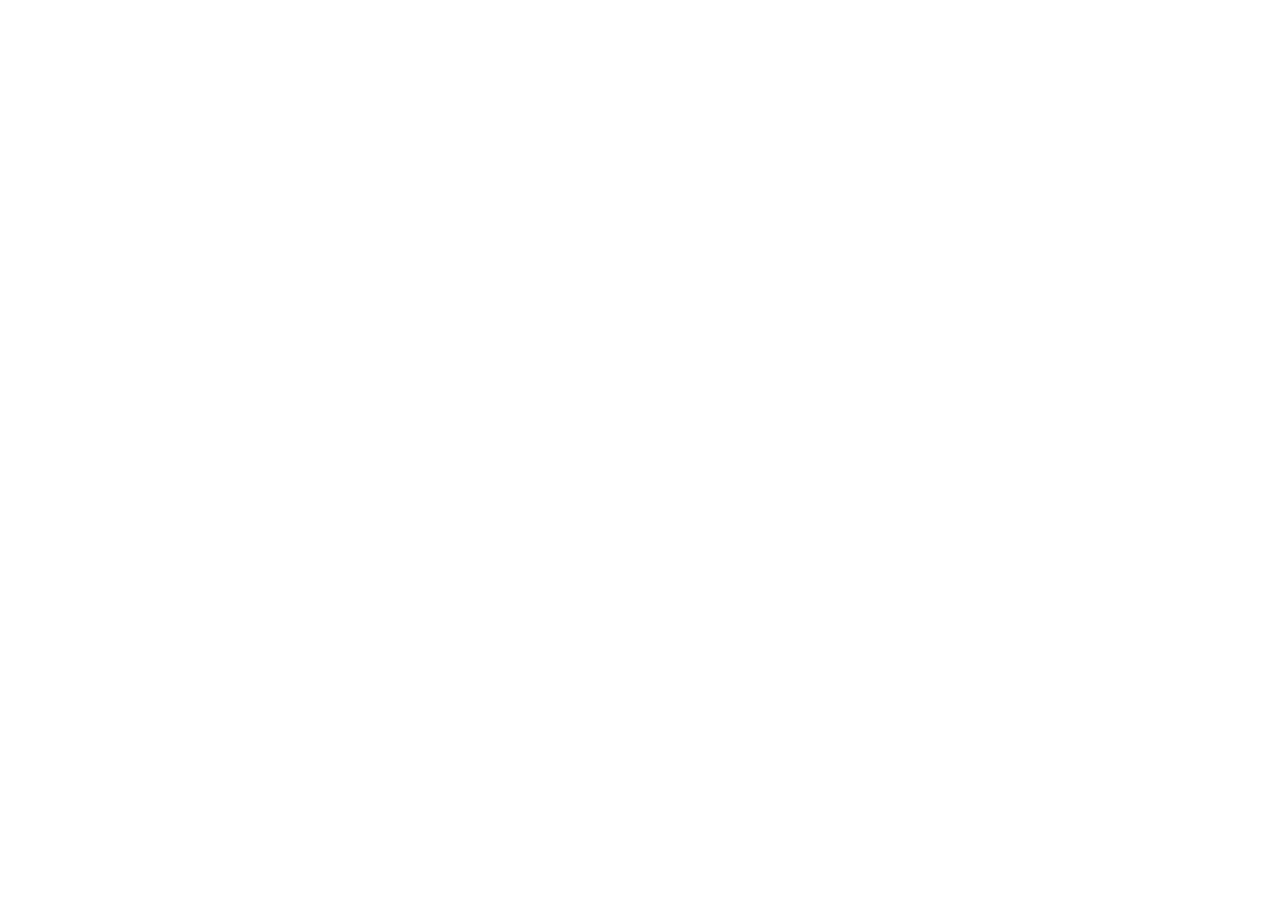
==== Quiz_app/index.html @ 151eef20 "Quiz App In Js" ====
<!DOCTYPE html>
<html lang="en">
<head>
    <meta charset="UTF-8">
    <meta name="viewport" content="width=device-width, initial-scale=1.0">
    <title>Quiz App</title>
</head>
<body>
    
</body>
</html>
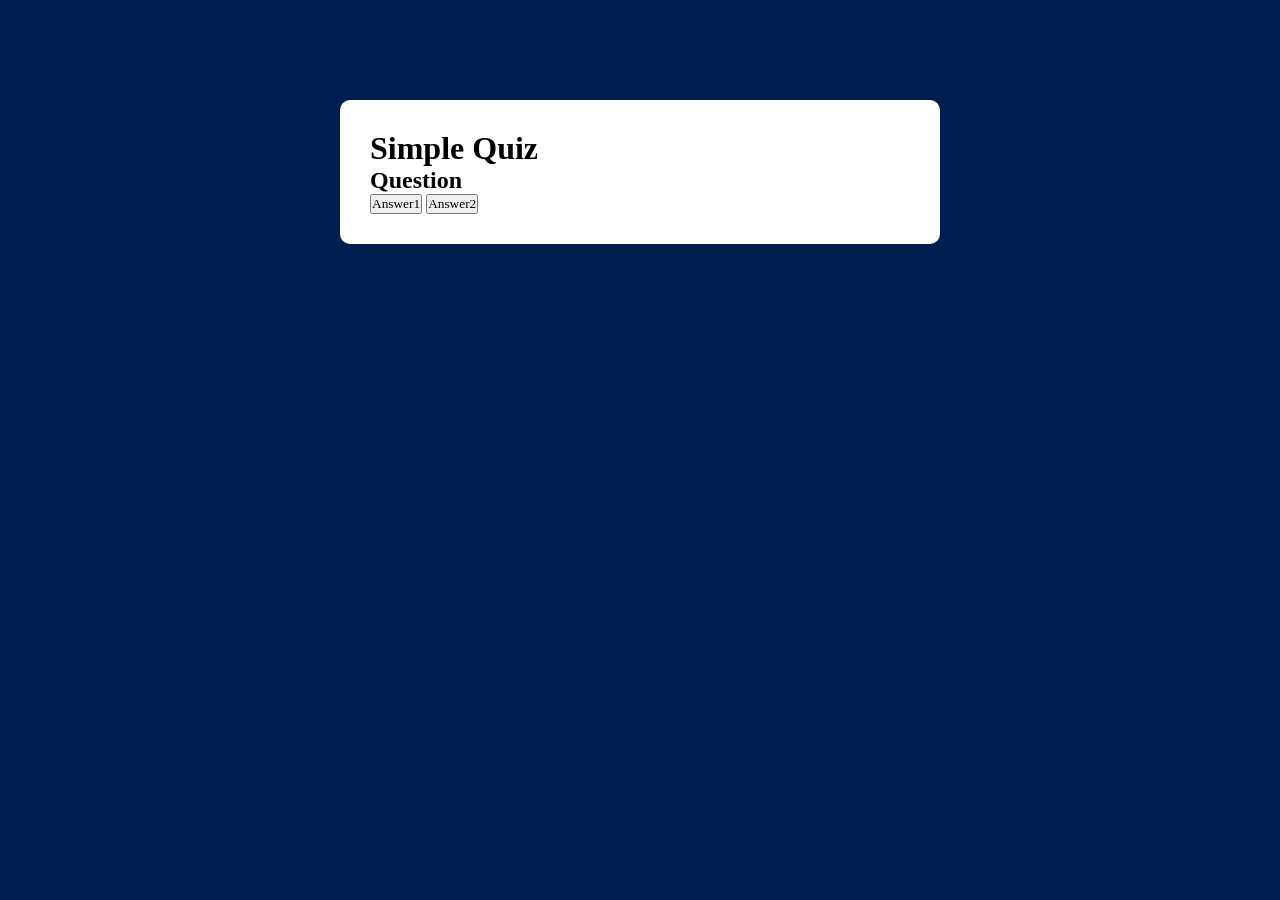
==== commit 122e3921: "Quiz App In Js" ====
--- a/Quiz_app/index.html
+++ b/Quiz_app/index.html
@@ -4,8 +4,22 @@
     <meta charset="UTF-8">
     <meta name="viewport" content="width=device-width, initial-scale=1.0">
     <title>Quiz App</title>
+    <link rel = "stylesheet" href = "style.css">
 </head>
 <body>
+    <div class="app">
+        <h1> Simple Quiz</h1>
+        <div class="quiz">
+            <h2>Question</h2>
+            <div id="answer-buttons">
+                <button class = "btn"> Answer1</button>
+                <button class = "btn"> Answer2</button>
+            </div>
+        </div>
+    </div>
+
+
+
     
 </body>
 </html>
--- a/Quiz_app/style.css
+++ b/Quiz_app/style.css
@@ -0,0 +1,21 @@
+*{
+    margin : 0;
+    padding : 0;
+    font-family : 'Poppins', sans-sarif;
+    box-sizing: border-box;
+
+}
+
+body {
+    background-color : #001e4d;
+
+}
+
+.app{
+    background: #fff;
+    width : 90%;
+    max-width : 600px;
+    margin : 100px auto 0;
+    border-radius : 10px;
+    padding : 30px;
+ }
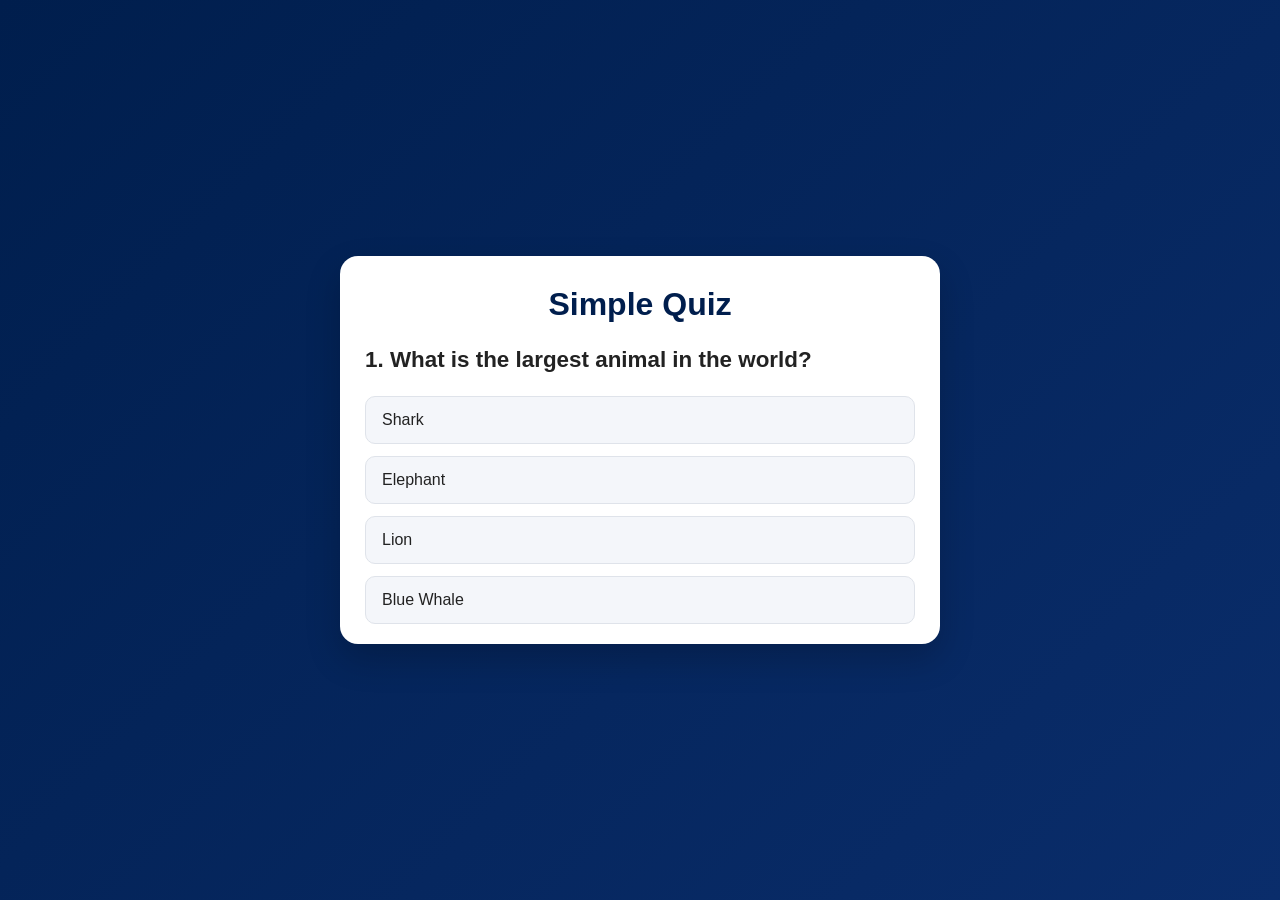
==== commit ce4b8518: "Quiz App In Js" ====
--- a/Quiz_app/index.html
+++ b/Quiz_app/index.html
@@ -1,25 +1,21 @@
 <!DOCTYPE html>
 <html lang="en">
-<head>
-    <meta charset="UTF-8">
-    <meta name="viewport" content="width=device-width, initial-scale=1.0">
+  <head>
+    <meta charset="UTF-8" />
+    <meta name="viewport" content="width=device-width, initial-scale=1.0" />
     <title>Quiz App</title>
-    <link rel = "stylesheet" href = "style.css">
-</head>
-<body>
+    <link rel="stylesheet" href="style.css" />
+  </head>
+  <body>
     <div class="app">
-        <h1> Simple Quiz</h1>
-        <div class="quiz">
-            <h2>Question</h2>
-            <div id="answer-buttons">
-                <button class = "btn"> Answer1</button>
-                <button class = "btn"> Answer2</button>
-            </div>
-        </div>
+      <h1>Simple Quiz</h1>
+      <div class="quiz">
+        <h2 id="question">Question</h2>
+        <div id="answer-buttons"></div>
+        <button id="next-button">Next</button>
+      </div>
     </div>
 
-
-
-    
-</body>
+    <script src="script.js"></script>
+  </body>
 </html>
--- a/Quiz_app/style.css
+++ b/Quiz_app/style.css
@@ -1,21 +1,114 @@
-*{
-    margin : 0;
-    padding : 0;
-    font-family : 'Poppins', sans-sarif;
-    box-sizing: border-box;
-
+* {
+  margin: 0;
+  padding: 0;
+  box-sizing: border-box;
+  font-family: 'Poppins', sans-serif;
 }
 
 body {
-    background-color : #001e4d;
-
+  background: linear-gradient(135deg, #001e4d, #0a2d6b);
+  min-height: 100vh;
+  display: flex;
+  align-items: center;
+  justify-content: center;
 }
 
-.app{
-    background: #fff;
-    width : 90%;
-    max-width : 600px;
-    margin : 100px auto 0;
-    border-radius : 10px;
-    padding : 30px;
- }
+.app {
+  background: #ffffff;
+  width: 90%;
+  max-width: 600px;
+  border-radius: 18px;
+  padding: 30px 25px 20px;
+  box-shadow: 0 15px 35px rgba(0, 0, 0, 0.2);
+}
+
+.app h1 {
+  font-size: 2rem;
+  color: #001e4d;
+  font-weight: 700;
+  margin-bottom: 20px;
+  text-align: center;
+}
+
+.quiz {
+  display: flex;
+  flex-direction: column;
+  gap: 20px;
+}
+
+.quiz h2 {
+  font-size: 1.4rem;
+  color: #222;
+  line-height: 1.5;
+}
+
+#answer-buttons {
+  display: flex;
+  flex-direction: column;
+  gap: 12px;
+}
+
+.btn {
+  width: 100%;
+  text-align: left;
+  background: #f4f6fa;
+  color: #222;
+  border: 1px solid #dfe3ea;
+  border-radius: 10px;
+  padding: 14px 16px;
+  font-size: 1rem;
+  cursor: pointer;
+  transition: all 0.2s ease;
+}
+
+.btn:hover:not(:disabled) {
+  background: #eaf1ff;
+  border-color: #7aa7ff;
+}
+
+.btn:disabled {
+  cursor: not-allowed;
+}
+
+.btn.correct {
+  background: #d4edda;
+  border-color: #2e7d32;
+  color: #1b5e20;
+}
+
+.btn.incorrect {
+  background: #f8d7da;
+  border-color: #c62828;
+  color: #b71c1c;
+}
+
+#next-button {
+  align-self: flex-end;
+  background: #001e4d;
+  color: white;
+  border: none;
+  border-radius: 8px;
+  padding: 12px 20px;
+  font-size: 1rem;
+  cursor: pointer;
+  display: none;
+  transition: opacity 0.2s ease;
+}
+
+#next-button:hover {
+  opacity: 0.95;
+}
+
+@media (max-width: 500px) {
+  .app {
+    padding: 25px 18px 18px;
+  }
+
+  .app h1 {
+    font-size: 1.6rem;
+  }
+
+  .quiz h2 {
+    font-size: 1.15rem;
+  }
+}
